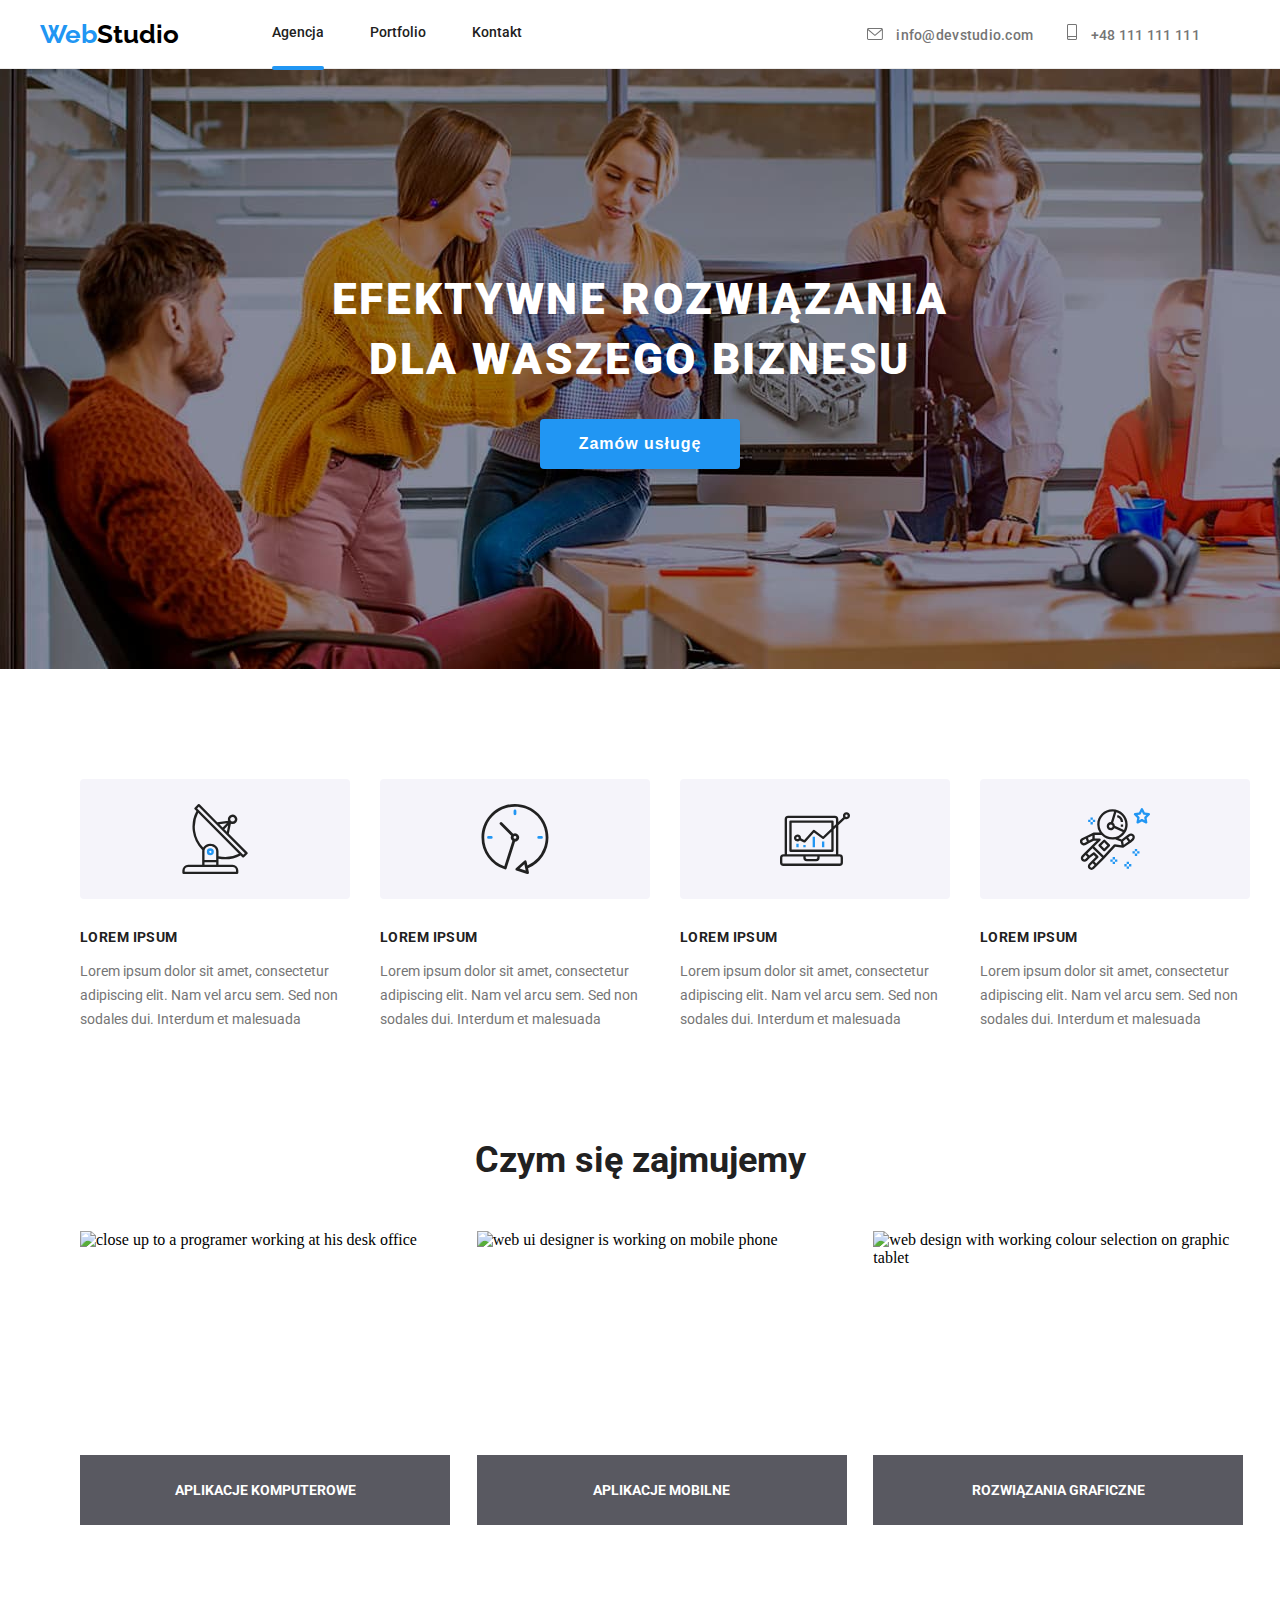
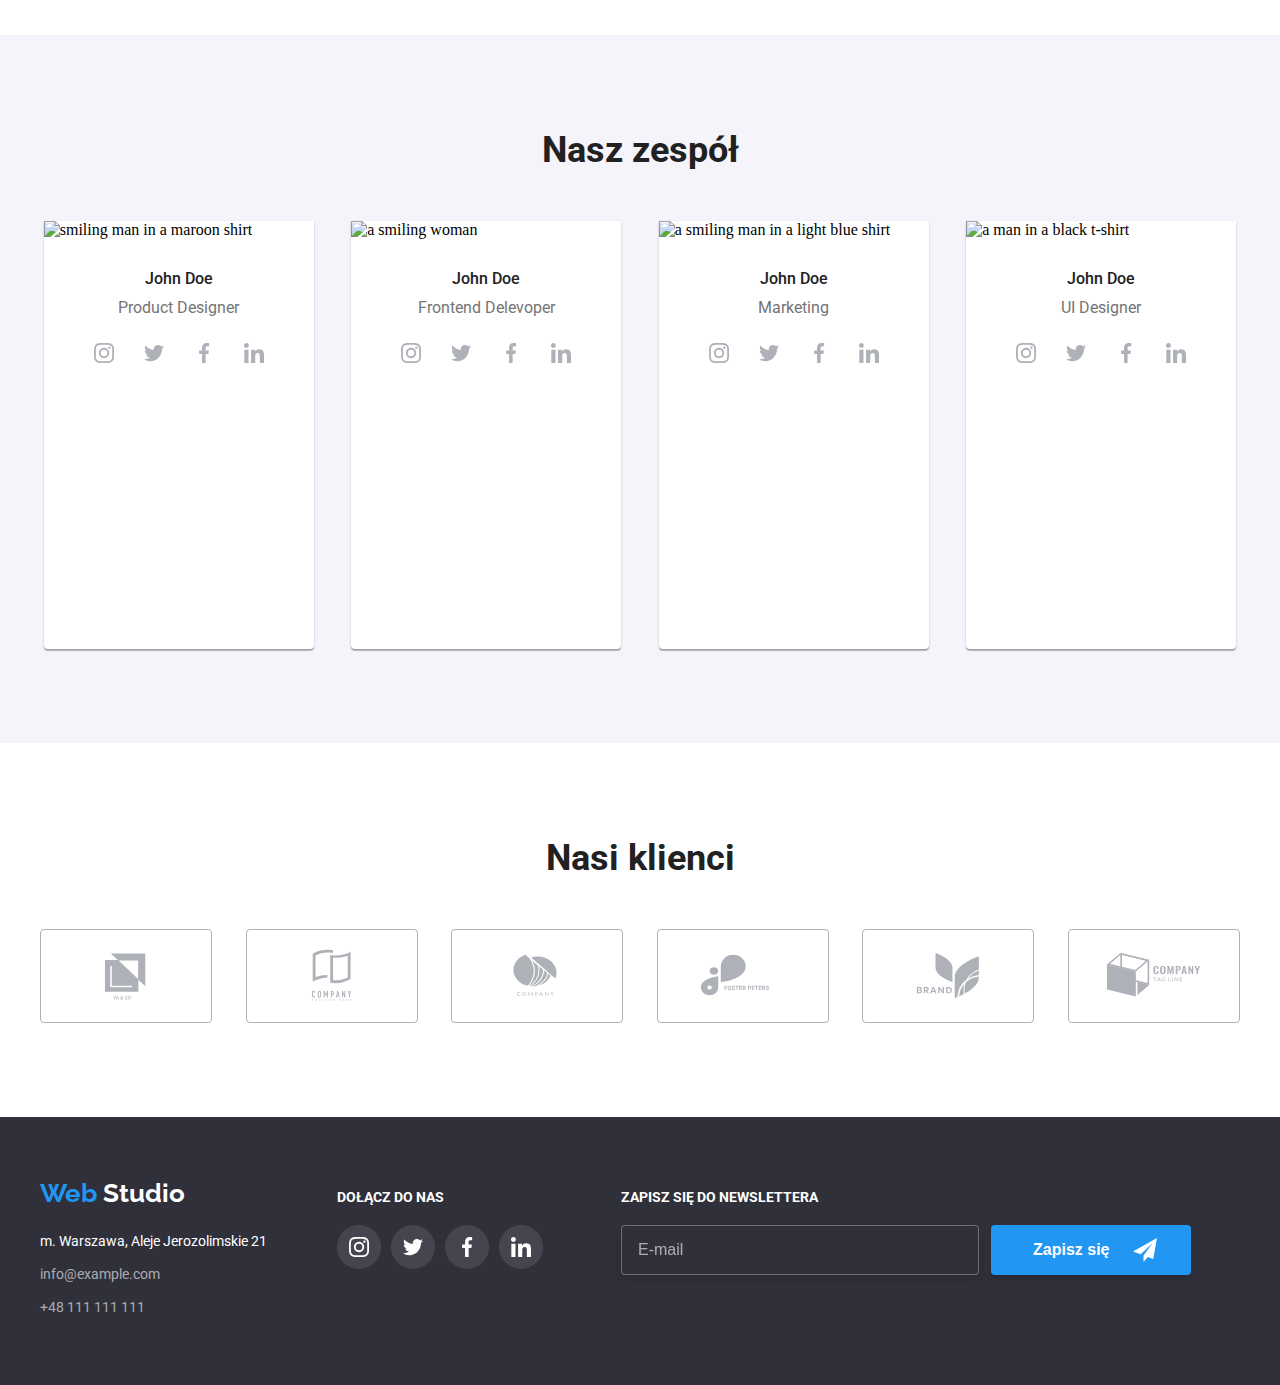
==== index.html @ e1c2d6af "Add files via upload" ====
<!DOCTYPE html>

<html lang="pl">
  <head>
    <link
      rel="stylesheet"
      href="node_modules/modern-normalize/modern-normalize.css"
    />
    <link
      href="https://fonts.googleapis.com/css2?family=Raleway:wght@700&family=Roboto:wght@400;500;700;900&display=swap"
      rel="stylesheet"
    />
    <meta charset="utf-8" />
    <title>Web Studio</title>
    <link rel="stylesheet" href="css/main.min.css" type="text/css" />
  </head>
  <body class="body">
    <header class="header">
      <div class="container container--header">
        <h3>
          <a class="logo logo--top" href=""
            >Web<span class="logo__header-text">Studio</span></a
          >
        </h3>
        <nav class="nav">
          <ul class="nav__list">
            <li class="nav__item nav__item--active">
              <a
                class="nav__link"
                href="https://martadomzalska.github.io/goit-markup-hw-07/"
                >Agencja</a
              >
            </li>
            <li class="nav__item">
              <a
                class="nav__link"
                href="https://martadomzalska.github.io/goit-markup-hw-07/portfolio.html"
                >Portfolio</a
              >
            </li>
            <li class="nav__item">
              <a class="nav__link" href="Kontakt">Kontakt</a>
            </li>
          </ul>
        </nav>
        <div class="contact-menu">
          <a
            class="contact-menu__link contact-menu__link--left"
            href="mailto:info@devstudio.com"
          >
            <svg class="contact-menu__icon" width="16" height="12">
              <use href="./images/icons.svg#icon-envelope"></use>
            </svg>
            info@devstudio.com</a
          >

          <a class="contact-menu__link" href="tel.:info@devstudio.com">
            <svg class="contact-menu__icon" width="10" height="16">
              <use href="./images/icons.svg#icon-smartphone"></use>
            </svg>
            +48 111 111 111</a
          >
        </div>
      </div>
    </header>
    <main>
      <section class="background-pic">
        <div class="container container--page-header">
          <h1 class="page-headline">
            EFEKTYWNE ROZWIĄZANIA<br />
            DLA WASZEGO BIZNESU
          </h1>
          <button class="headline-button" type="button" data-modal-open>
            Zamów usługę
          </button>
        </div>
      </section>
      <section>
        <div class="container">
          <ul class="text-section">
            <li class="text-section__item">
              <div class="text-section__background">
                <svg width="70" height="70">
                  <use href="./images/icons.svg#icon-antenna"></use>
                </svg>
              </div>
              <h4 class="text-section__headline">LOREM IPSUM</h4>
              <p class="text-section__paragraph">
                Lorem ipsum dolor sit amet, consectetur adipiscing elit. Nam vel
                arcu sem. Sed non sodales dui. Interdum et malesuada
              </p>
            </li>
            <li class="text-section__item">
              <div class="text-section__background">
                <svg width="70" height="70">
                  <use href="./images/icons.svg#icon-clock"></use>
                </svg>
              </div>
              <h4 class="text-section__headline">LOREM IPSUM</h4>
              <p class="text-section__paragraph">
                Lorem ipsum dolor sit amet, consectetur adipiscing elit. Nam vel
                arcu sem. Sed non sodales dui. Interdum et malesuada
              </p>
            </li>
            <li class="text-section__item">
              <div class="text-section__background">
                <svg width="70" height="70">
                  <use href="./images/icons.svg#icon-diagram"></use>
                </svg>
              </div>
              <h4 class="text-section__headline">LOREM IPSUM</h4>
              <p class="text-section__paragraph">
                Lorem ipsum dolor sit amet, consectetur adipiscing elit. Nam vel
                arcu sem. Sed non sodales dui. Interdum et malesuada
              </p>
            </li>
            <li class="text-section__item">
              <div class="text-section__background">
                <svg width="70" height="70">
                  <use href="./images/icons.svg#icon-astronaut"></use>
                </svg>
              </div>
              <h4 class="text-section__headline">LOREM IPSUM</h4>
              <p class="text-section__paragraph">
                Lorem ipsum dolor sit amet, consectetur adipiscing elit. Nam vel
                arcu sem. Sed non sodales dui. Interdum et malesuada
              </p>
            </li>
          </ul>
        </div>
      </section>
      <section>
        <div class="container">
          <h2 class="work-headline">Czym się zajmujemy</h2>
          <ul class="work-list">
            <li class="work-list__element">
              <img
                src="https://raw.githubusercontent.com/martadomzalska/goit-markup-hw-01/main/images/hands.jpg"
                alt="close up to a programer working at his desk office"
                width="370"
                height="294"
              />
              <div class="work-box">
                <h4 class="work-box__text">Aplikacje komputerowe</h4>
              </div>
            </li>
            <li class="work-list__element">
              <img
                src="https://raw.githubusercontent.com/martadomzalska/goit-markup-hw-01/main/images/phone.jpg"
                alt="web ui designer is working on mobile phone"
                width="370"
                height="294"
              />
              <div class="work-box">
                <h4 class="work-box__text">Aplikacje mobilne</h4>
              </div>
            </li>
            <li class="work-list__element">
              <img
                src="https://raw.githubusercontent.com/martadomzalska/goit-markup-hw-01/main/images/tablet.jpg"
                alt="web design with working colour selection on graphic tablet"
                width="370"
                height="294"
              />
              <div class="work-box">
                <h4 class="work-box__text">Rozwiązania graficzne</h4>
              </div>
            </li>
          </ul>
        </div>
      </section>
      <section class="about-background">
        <div class="container">
          <h2 class="about-headline">Nasz zespół</h2>
          <ul class="about-list">
            <li class="about-list__item">
              <img
                src="https://raw.githubusercontent.com/martadomzalska/goit-markup-hw-01/main/images/man2.jpg"
                alt="smiling man in a maroon shirt"
                width="270"
                height="260"
              />

              <h4 class="about-item__headline">John Doe</h4>
              <p class="about-item__paragraph">Product Designer</p>

              <div>
                <ul class="about-icon-list">
                  <li class="about-icon-list__item">
                    <svg width="20" height="20">
                      <use href="./images/icons.svg#icon-instagram"></use>
                    </svg>
                  </li>
                  <li class="about-icon-list__item">
                    <svg width="20" height="20">
                      <use href="./images/icons.svg#icon-twitter"></use>
                    </svg>
                  </li>
                  <li class="about-icon-list__item">
                    <svg width="20" height="20">
                      <use href="./images/icons.svg#icon-facebook"></use>
                    </svg>
                  </li>
                  <li class="about-icon-list__item">
                    <svg width="20" height="20">
                      <use href="./images/icons.svg#icon-linkedin"></use>
                    </svg>
                  </li>
                </ul>
              </div>
            </li>
            <li class="about-list__item">
              <img
                src="https://raw.githubusercontent.com/martadomzalska/goit-markup-hw-01/main/images/woman.jpg"
                alt="a smiling woman"
                width="270"
                height="260"
              />
              <div class="about-section-item-text">
                <h4 class="about-item__headline">John Doe</h4>
                <p class="about-item__paragraph">Frontend Delevoper</p>
              </div>
              <div>
                <ul class="about-icon-list">
                  <li class="about-icon-list__item">
                    <svg width="20" height="20">
                      <use href="./images/icons.svg#icon-instagram"></use>
                    </svg>
                  </li>
                  <li class="about-icon-list__item">
                    <svg width="20" height="20">
                      <use href="./images/icons.svg#icon-twitter"></use>
                    </svg>
                  </li>
                  <li class="about-icon-list__item">
                    <svg width="20" height="20">
                      <use href="./images/icons.svg#icon-facebook"></use>
                    </svg>
                  </li>
                  <li class="about-icon-list__item">
                    <svg width="20" height="20">
                      <use href="./images/icons.svg#icon-linkedin"></use>
                    </svg>
                  </li>
                </ul>
              </div>
            </li>
            <li class="about-list__item">
              <img
                src="https://raw.githubusercontent.com/martadomzalska/goit-markup-hw-01/main/images/man3.jpg"
                alt="a smiling man in a light blue shirt"
                width="270"
                height="260"
              />
              <div class="about-section-item-text">
                <h4 class="about-item__headline">John Doe</h4>
                <p class="about-item__paragraph">Marketing</p>
              </div>
              <div>
                <ul class="about-icon-list">
                  <li class="about-icon-list__item">
                    <svg width="20" height="20">
                      <use href="./images/icons.svg#icon-instagram"></use>
                    </svg>
                  </li>
                  <li class="about-icon-list__item">
                    <svg width="20" height="20">
                      <use href="./images/icons.svg#icon-twitter"></use>
                    </svg>
                  </li>
                  <li class="about-icon-list__item">
                    <svg width="20" height="20">
                      <use href="./images/icons.svg#icon-facebook"></use>
                    </svg>
                  </li>
                  <li class="about-icon-list__item">
                    <svg width="20" height="20">
                      <use href="./images/icons.svg#icon-linkedin"></use>
                    </svg>
                  </li>
                </ul>
              </div>
            </li>

            <li class="about-list__item">
              <img
                src="https://raw.githubusercontent.com/martadomzalska/goit-markup-hw-01/main/images/man1.jpg"
                alt="a man in a black t-shirt"
                width="270"
                height="260"
              />
              <div class="about-section-item-text">
                <h4 class="about-item__headline">John Doe</h4>
                <p class="about-item__paragraph">UI Designer</p>
              </div>
              <div>
                <ul class="about-icon-list">
                  <li class="about-icon-list__item">
                    <svg width="20" height="20">
                      <use href="./images/icons.svg#icon-instagram"></use>
                    </svg>
                  </li>
                  <li class="about-icon-list__item">
                    <svg width="20" height="20">
                      <use href="./images/icons.svg#icon-twitter"></use>
                    </svg>
                  </li>
                  <li class="about-icon-list__item">
                    <svg width="20" height="20">
                      <use href="./images/icons.svg#icon-facebook"></use>
                    </svg>
                  </li>
                  <li class="about-icon-list__item">
                    <svg width="20" height="20">
                      <use href="./images/icons.svg#icon-linkedin"></use>
                    </svg>
                  </li>
                </ul>
              </div>
            </li>
          </ul>
        </div>
      </section>
      <section>
        <div class="container">
          <h2 class="clients-headline">Nasi klienci</h2>
          <ul class="clients-list">
            <li class="clients-list__item">
              <svg class="clients-icon" width="106" height="60.04">
                <use href="./images/icons.svg#icon-Logo"></use>
              </svg>
            </li>
            <li class="clients-list__item">
              <svg class="clients-icon" width="106" height="60.04">
                <use href="./images/icons.svg#icon-Logo-1"></use>
              </svg>
            </li>
            <li class="clients-list__item">
              <svg class="clients-icon" width="106" height="60">
                <use href="./images/icons.svg#icon-Logo-2"></use>
              </svg>
            </li>
            <li class="clients-list__item">
              <svg class="clients-icon" width="106" height="60">
                <use href="./images/icons.svg#icon-Logo-3"></use>
              </svg>
            </li>
            <li class="clients-list__item">
              <svg class="clients-icon" width="106" height="60">
                <use href="./images/icons.svg#icon-Logo-4"></use>
              </svg>
            </li>
            <li class="clients-list__item">
              <svg class="clients-icon" width="106" height="60">
                <use href="./images/icons.svg#icon-Logo-6"></use>
              </svg>
            </li>
          </ul>
        </div>
      </section>
    </main>
    <footer class="footer-background">
      <div class="container container--lists">
        <section class="logo-section">
          <a href="https://webstudio.pl" class="logo"
            >Web <span class="logo__footer-text">Studio</span></a
          >
          <div class="brand-info">
            <address class="brand-info__address">
              m. Warszawa, Aleje Jerozolimskie 21
            </address>
            <a
              href="mailto:info@example.com"
              class="brand-info__link brand-info__link--top"
              >info@example.com</a
            >
            <a href="tel:+48111111111" class="brand-info__link"
              >+48 111 111 111</a
            >
          </div>
        </section>

        <section class="join-us">
          <h3 class="join-us__headline">Dołącz do nas</h3>
          <ul class="join-us__list">
            <li class="join-us__item">
              <svg class="join-us__icon" width="20" height="20">
                <use href="./images/icons.svg#icon-instagram-1"></use>
              </svg>
            </li>
            <li class="join-us__item">
              <svg width="20" height="20">
                <use href="./images/icons.svg#icon-twitter-1"></use>
              </svg>
            </li>
            <li class="join-us__item">
              <svg width="20" height="20">
                <use href="./images/icons.svg#icon-facebook-1"></use>
              </svg>
            </li>
            <li class="join-us__item">
              <svg width="20" height="20">
                <use href="./images/icons.svg#icon-linkedin-1"></use>
              </svg>
            </li>
          </ul>
        </section>

        <section class="newsletter">
          <h3 class="newsletter__headline">Zapisz się do newslettera</h3>
          <form
            class="newsletter__form"
            name="newsletter_form"
            autocomplete="on"
          >
            <label>
              <input
                class="newsletter__email"
                type="email"
                name="email"
                placeholder="E-mail"
                required
              />
            </label>
            <button class="newsletter-btn" type="submit">
              Zapisz się
              <svg class="newsletter-btn__icon" width="24" height="24">
                <use href="./images/icons.svg#icon-icon-send"></use>
              </svg>
            </button>
          </form>
        </section>
      </div>
    </footer>

    <div class="backdrop is-hidden" data-modal>
      <div class="modal">
        <button type="button" class="close-btn" data-modal-close>X</button>
        <div class="modal-form-section">
          <h2 class="modal-form-headline">
            Zostaw swoje dane w formularzu poniżej
          </h2>
          <form class="modal-form" name="modal-form" autocomplete="on">
            <label class="modal-form__label">
              <span class="input-headline modal-form__label-text">Imie</span>
              <input
                type="text"
                class="modal-form__input"
                name="username"
                required
              />
              <svg class="input-icon modal-form__icon" width="15" height="12">
                <use href="./images/icons.svg#icon-Vector-1"></use>
              </svg>
            </label>

            <label class="modal-form__label">
              <span class="input-headline modal-form__label-text">Telefon</span>
              <input type="tel" class="modal-form__input" name="tel" required />
              <svg class="modal-form__icon" width="15" height="12">
                <use href="./images/icons.svg#icon-Vector-3"></use>
              </svg>
            </label>
            <label class="modal-form__label">
              <span class="modal-form__label-text">Email</span>
              <input
                type="email"
                class="modal-form__input"
                name="email"
                required
              />
              <svg class="modal-form__icon" width="15" height="12">
                <use href="./images/icons.svg#icon-Vector-2"></use>
              </svg>
            </label>
            <label class="modal-form__label">
              <span class="modal-form__label-comments">Komentarz</span>
              <textarea
                class="modal-form__comments"
                name="comments"
                placeholder="Wprowadź tekst"
              ></textarea>
            </label>

            <input
              class="policy policy--hidden"
              id="user-policy"
              type="checkbox"
              name="policy"
            />
            <label for="user-policy" class="policy__text"
              >Oświadczam iż akceptuję
              <a class="policy__link" href="">Regulamin</a> i
              <a class="policy__link" href="">Politykę Prywatności</a>.</label
            >
            <button class="policy-button" type="submit">Wyślij</button>
          </form>
        </div>
      </div>
    </div>

    <script src="./js/modal.js"></script>
  </body>
</html>
---- css/main.min.css ----
@import"../utils/_colors.scss";.body{margin:0}.container{max-width:1200px;margin:0 auto;align-items:center}.container--header{display:flex}.header{border-bottom:1px solid #ececec}.logo{font-family:"Raleway";font-style:normal;font-weight:700;font-size:26px;line-height:31px;color:#2196f3;text-decoration:none}.logo--top{margin-right:93px}.logo__header-text{color:#000}.nav__list{list-style:none;display:flex;gap:46px;padding:0}.nav__link{font-family:"Roboto";font-style:normal;font-weight:500;font-size:14px;line-height:16px;color:#212121;text-decoration:none}.nav__link:hover,.nav__link:focus{color:#2196f3;transition:250ms cubic-bezier(0.4, 0, 0.2, 1)}.nav__item--active::after{content:"";display:block;position:relative;border-top:4px solid #2196f3;border-radius:2px;top:25px}.contact-menu{margin-left:345px}.contact-menu__link{text-decoration:none;font-family:"Roboto";font-style:normal;font-weight:500;font-size:14px;line-height:16px;letter-spacing:.02em;color:#757575}.contact-menu__link:hover,.contact-menu__link:focus{color:#2196f3;transition:250ms cubic-bezier(0.4, 0, 0.2, 1)}.contact-menu__link--left{margin-right:30px}.contact-menu__icon{fill:#757575;margin-right:10px}.contact-menu__link:hover .contact-menu__icon{fill:#2196f3;transition:250ms cubic-bezier(0.4, 0, 0.2, 1)}.container--page-header{display:block;display:flex;justify-content:center;flex-direction:column;background-image:url(../images/background-photo.jpg),linear-gradient(rgba(47, 48, 58, 0.4), rgba(47, 48, 58, 0.4));background-size:cover;background-repeat:no-repeat;background-color:rgba(47,48,58,.4);max-width:1600px;margin:0 auto}.page-headline{font-family:"Roboto";font-style:normal;font-weight:900;font-size:44px;line-height:60px;letter-spacing:.06em;text-transform:uppercase;color:#fff;text-align:center;margin-top:200px;margin-bottom:30px}.headline-button{width:200px;height:50px;background-color:#2196f3;color:#fff;font-size:16px;line-height:1.9;font-weight:700;cursor:pointer;border-radius:4px;box-shadow:0px 4px 4px rgba(0,0,0,.15);display:flex;justify-content:center;align-items:center;letter-spacing:.06em;border:0 solid #2196f3;text-align:center;margin-bottom:200px}.text-section{list-style:none;display:flex;gap:30px;justify-content:space-around}.text-section__item{width:270px}.text-section__background{width:270px;height:120px;background:#f5f4fa;border-radius:4px;display:flex;justify-content:center;align-items:center;margin-top:94px;margin-bottom:30px}.text-section__headline{font-family:"Roboto";font-style:normal;font-weight:700;font-size:14px;line-height:16px;letter-spacing:.03em;text-transform:uppercase;color:#212121;margin-bottom:10px}.text-section__paragraph{font-family:"Roboto";font-style:normal;font-weight:400;font-size:14px;line-height:24px;color:#757575}.work-headline{font-family:"Roboto";font-style:normal;font-weight:700;font-size:36px;line-height:42px;text-align:center;color:#212121;margin-top:94px;margin-bottom:50px}.work-list{list-style:none;display:flex;justify-content:space-around;gap:30px}.work-list__element{position:relative;width:370px;height:294px;margin-bottom:94px}.work-box{position:absolute;display:flex;align-items:center;justify-content:center;width:370px;height:70px;background-color:rgba(47,48,58,.8);bottom:0}.work-box__text{font-family:"Roboto";font-style:normal;font-weight:700;font-size:14px;line-height:16px;text-transform:uppercase;color:#fff}.about-background{background-color:#f5f4fa}.about-headline{font-family:"Roboto";font-style:normal;font-weight:700;font-size:36px;line-height:42px;text-align:center;color:#212121;padding-top:94px;padding-bottom:50px;margin:0}.about-list{list-style:none;display:flex;justify-content:space-around;gap:30px;margin:0;padding:0}.about-list__item{display:block;width:270px;height:428px;background-color:#fff;box-shadow:0px 1px 3px rgba(0,0,0,.12),0px 1px 1px rgba(0,0,0,.14),0px 2px 1px rgba(0,0,0,.2);border-radius:0px 0px 4px 4px;margin-bottom:94px}.about-item__headline{font-family:"Roboto";font-style:normal;font-weight:500;font-size:16px;line-height:19px;text-align:center;color:#212121;margin-top:30px;margin-bottom:10px}.about-item__paragraph{font-family:"Roboto";font-style:normal;font-weight:400;font-size:16px;line-height:19px;text-align:center;color:#757575;margin:0}.about-icon-list{list-style:none;display:flex;gap:10px;margin-top:16px}.about-icon-list__item{width:40px;height:40px;border-radius:50%;display:flex;justify-content:center;align-items:center;fill:#afb1b8}.about-icon-list__item:hover,.about-icon-list__item:focus{background-color:#2196f3;fill:#fff;transition:250ms cubic-bezier(0.4, 0, 0.2, 1)}.clients-headline{font-family:"Roboto";font-style:normal;font-weight:700;font-size:36px;line-height:42px;text-align:center;color:#212121;margin-top:94px;margin-bottom:50px}.clients-list{list-style:none;display:flex;justify-content:space-between;gap:30px;margin-top:0;margin-bottom:94px;padding:0}.clients-list__item{width:170px;height:92px;border:1px solid #afb1b8;border-radius:4px;display:flex;justify-content:center;align-items:center;cursor:pointer;fill:#afb1b8}.clients-list__item:hover,.clients-list__item:focus{border-color:#2196f3;fill:#2196f3;transition:250ms cubic-bezier(0.4, 0, 0.2, 1)}.footer-background{background-color:#2f303a;position:relative}.container--lists{display:flex;gap:70px;align-items:baseline}.logo-section{margin-top:60px;margin-bottom:60px}.logo__footer-text{color:#fff}.brand-info{display:flex;flex-direction:column}.brand-info__address{font-family:"Roboto";font-style:normal;font-weight:400;font-size:14px;line-height:24px;color:#fff;margin-top:20px;margin-bottom:9px}.brand-info__link{font-family:"Roboto";font-style:normal;font-weight:400;font-size:14px;line-height:24px;color:rgba(255,255,255,.6);text-decoration:none}.brand-info__link:hover,.brand-info__link:focus{color:#2196f3}.brand-info__link--top{margin-bottom:9px}.join-us{margin-top:72px;margin-bottom:100px}.join-us__headline{font-family:"Roboto";font-style:normal;font-weight:700;font-size:14px;line-height:16px;text-transform:uppercase;color:#fff;margin:0}.join-us__list{list-style:none;display:flex;gap:10px;padding:0;margin-top:20px}.join-us__item{width:44px;height:44px;background-color:rgba(255,255,255,.1);border-radius:50%;display:flex;justify-content:center;align-items:center;margin-top:20px;cursor:pointer;margin:0}.join-us__item:hover,.join-us__item:focus{background-color:#2196f3;transition:250ms cubic-bezier(0.4, 0, 0.2, 1)}.newsletter__headline{font-family:"Roboto";font-style:normal;font-weight:700;font-size:14px;line-height:16px;text-transform:uppercase;color:#fff;margin-left:8px;margin-top:0;margin-bottom:20px}.newsletter__email{box-sizing:border-box;width:358px;height:50px;border:1px solid rgba(255,255,255,.3);filter:drop-shadow(0px 4px 4px rgba(0, 0, 0, 0.15));border-radius:4px;background:#2f303a;color:rgba(255,255,255,.6);padding-left:16px}.newsletter__email::placeholder{font-weight:400;font-size:16px;line-height:20px;color:rgba(255,255,255,.6)}.newsletter__email:focus{outline:none}.newsletter__form{display:flex;gap:12px;margin-left:8px}.newsletter-btn{box-sizing:border-box;width:200px;height:50px;background:#2196f3;box-shadow:0px 4px 4px rgba(0,0,0,.15);border-radius:4px;border:none;color:#fff;font-style:normal;font-weight:700;font-size:16px;line-height:30px;display:flex;align-items:center;padding-left:42px;padding-right:0}.newsletter-btn__icon{padding-left:24px;padding-right:28px}.backdrop{position:fixed;left:0;top:0;width:100%;height:100%;background-color:rgba(0,0,0,.2)}.modal{position:absolute;top:50%;left:50%;transform:translate(-50%, -50%);background-color:#fff;width:528px;min-height:581px;box-shadow:0px 1px 3px rgba(0,0,0,.12),0px 1px 1px rgba(0,0,0,.14),0px 2px 1px rgba(0,0,0,.2);border-radius:4px}.close-btn{position:absolute;top:8px;right:8px;width:30px;height:30px;background-color:#fff;border:1px solid rgba(0,0,0,.1);border-radius:50%;cursor:pointer}.is-hidden{opacity:0;visibility:hidden;pointer-events:none}.modal-form-section{display:flex;flex-direction:column;justify-content:center;padding:40px}.modal-form-headline{font-family:"Roboto";font-style:normal;width:448px;height:23px;font-weight:700;font-size:20px;line-height:23px;text-align:center;letter-spacing:.03em;margin-top:0;margin-bottom:30px}.modal-form__input{box-sizing:border-box;width:448px;height:40px;margin-bottom:28px;border:1px solid rgba(33,33,33,.2);border-radius:4px;padding-left:30px}.modal-form__input:focus-within{border-color:#2196f3;transition:250ms cubic-bezier(0.4, 0, 0.2, 1);outline:none}.modal-form__comments{box-sizing:border-box;width:448px;height:120px;border:1px solid rgba(33,33,33,.2);border-radius:4px;margin-bottom:20px;padding:12px 16px;resize:none}.modal-form__comments::placeholder{font-family:"Roboto";font-style:normal;font-weight:400;font-size:12px;line-height:14px;color:rgba(117,117,117,.5)}.modal-form__comments:focus-within{border-color:#2196f3;transition:250ms cubic-bezier(0.4, 0, 0.2, 1);outline:none}.modal-form__label{position:relative}.modal-form__label-text{position:absolute;top:-24px;font-family:"Roboto";font-style:normal;font-weight:400;font-size:12px;line-height:14px;letter-spacing:.01em;color:#757575}.modal-form__label-comments{position:absolute;top:-140px;font-family:"Roboto";font-style:normal;font-weight:400;font-size:12px;line-height:14px;color:#757575}.modal-form__icon{position:absolute;top:4px;left:13px}.policy{margin-bottom:30px}.policy--hidden{position:absolute;clip:rect(1px 1px 1px 1px);clip:rect(1px, 1px, 1px, 1px);padding:0;border:0;height:1px;width:1px;overflow:hidden}.policy__text{font-family:"Roboto";font-style:normal;font-weight:400;font-size:14px;line-height:24px;letter-spacing:.03em;color:#757575}.policy__text::before{display:inline-block;box-sizing:border-box;content:"";width:16px;height:16px;border-radius:2px;border:1px solid #212121;margin-right:9px}.policy:checked+.policy__text::before{background-color:#2196f3;border:none;background-image:url(../images/Vector.svg);background-repeat:no-repeat;background-position:center center}.policy__link{color:#2196f3}.policy-button{box-sizing:border-box;width:200px;height:50px;background:#2196f3;box-shadow:0px 4px 4px rgba(0,0,0,.15);border-radius:4px;border:none;font-weight:700;font-size:16px;line-height:30px;letter-spacing:.06em;color:#fff;text-align:center;display:flex;justify-content:center;align-items:center;margin:auto;margin-top:30px}.buttons{display:flex;justify-content:center;gap:8px;margin:0;padding-top:94px;padding-right:0;padding-bottom:50px;padding-left:0;list-style:none}.buttons__item{height:38px;background:#f5f4fa;border-radius:4px;font-family:"Roboto";font-style:normal;font-weight:500;font-size:16px;line-height:26px;text-align:center;border:none;color:#212121;padding:6px 22px;cursor:pointer}.buttons__item:hover,.buttons__item:focus{background-color:#2196f3;color:#fff}.portfolio-list{display:flex;flex-wrap:wrap;justify-content:space-between;gap:30px;margin:0;padding:0;list-style:none;margin-bottom:90px}.portfolio-list__item{display:block;width:370px;background-color:#fff;position:relative;overflow:hidden}.portfolio-list__item:hover{box-shadow:0px 1px 1px rgba(0,0,0,.12),0px 4px 4px rgba(0,0,0,.06),1px 4px 6px rgba(0,0,0,.16);transition:250ms cubic-bezier(0.4, 0, 0.2, 1);cursor:pointer}.item-text{position:relative;padding:20px 24px;border-left:1px solid #eee;border-right:1px solid #eee;border-bottom:1px solid #eee;background-color:#fff;font-family:"Roboto";font-style:normal;font-weight:700;font-size:18px;line-height:36px;color:#212121}.item-text__headline{margin:0;padding-bottom:4px}.item-caption{padding-top:4px;font-weight:400;font-size:16px;line-height:30px;color:#757575;margin:0;padding:0}.portfolio-list__image{display:block}.overlay{position:absolute;top:0;left:0;width:100%;height:100%;background-color:rgba(33,150,243,.9);font-family:"Roboto";font-style:normal;font-weight:400;font-size:18px;line-height:28px;letter-spacing:.03em;color:#fff;padding-left:24px;padding-top:49px;padding-right:45px;padding-bottom:49px;box-sizing:border-box;transform:translateY(100%);transition:transform 250ms cubic-bezier(0.4, 0, 0.2, 1)}.portfolio-list__item:hover .overlay{transform:translateY(0);transition:transform 250ms cubic-bezier(0.4, 0, 0.2, 1)}.overlay__text{margin:0}/*# sourceMappingURL=main.min.css.map */
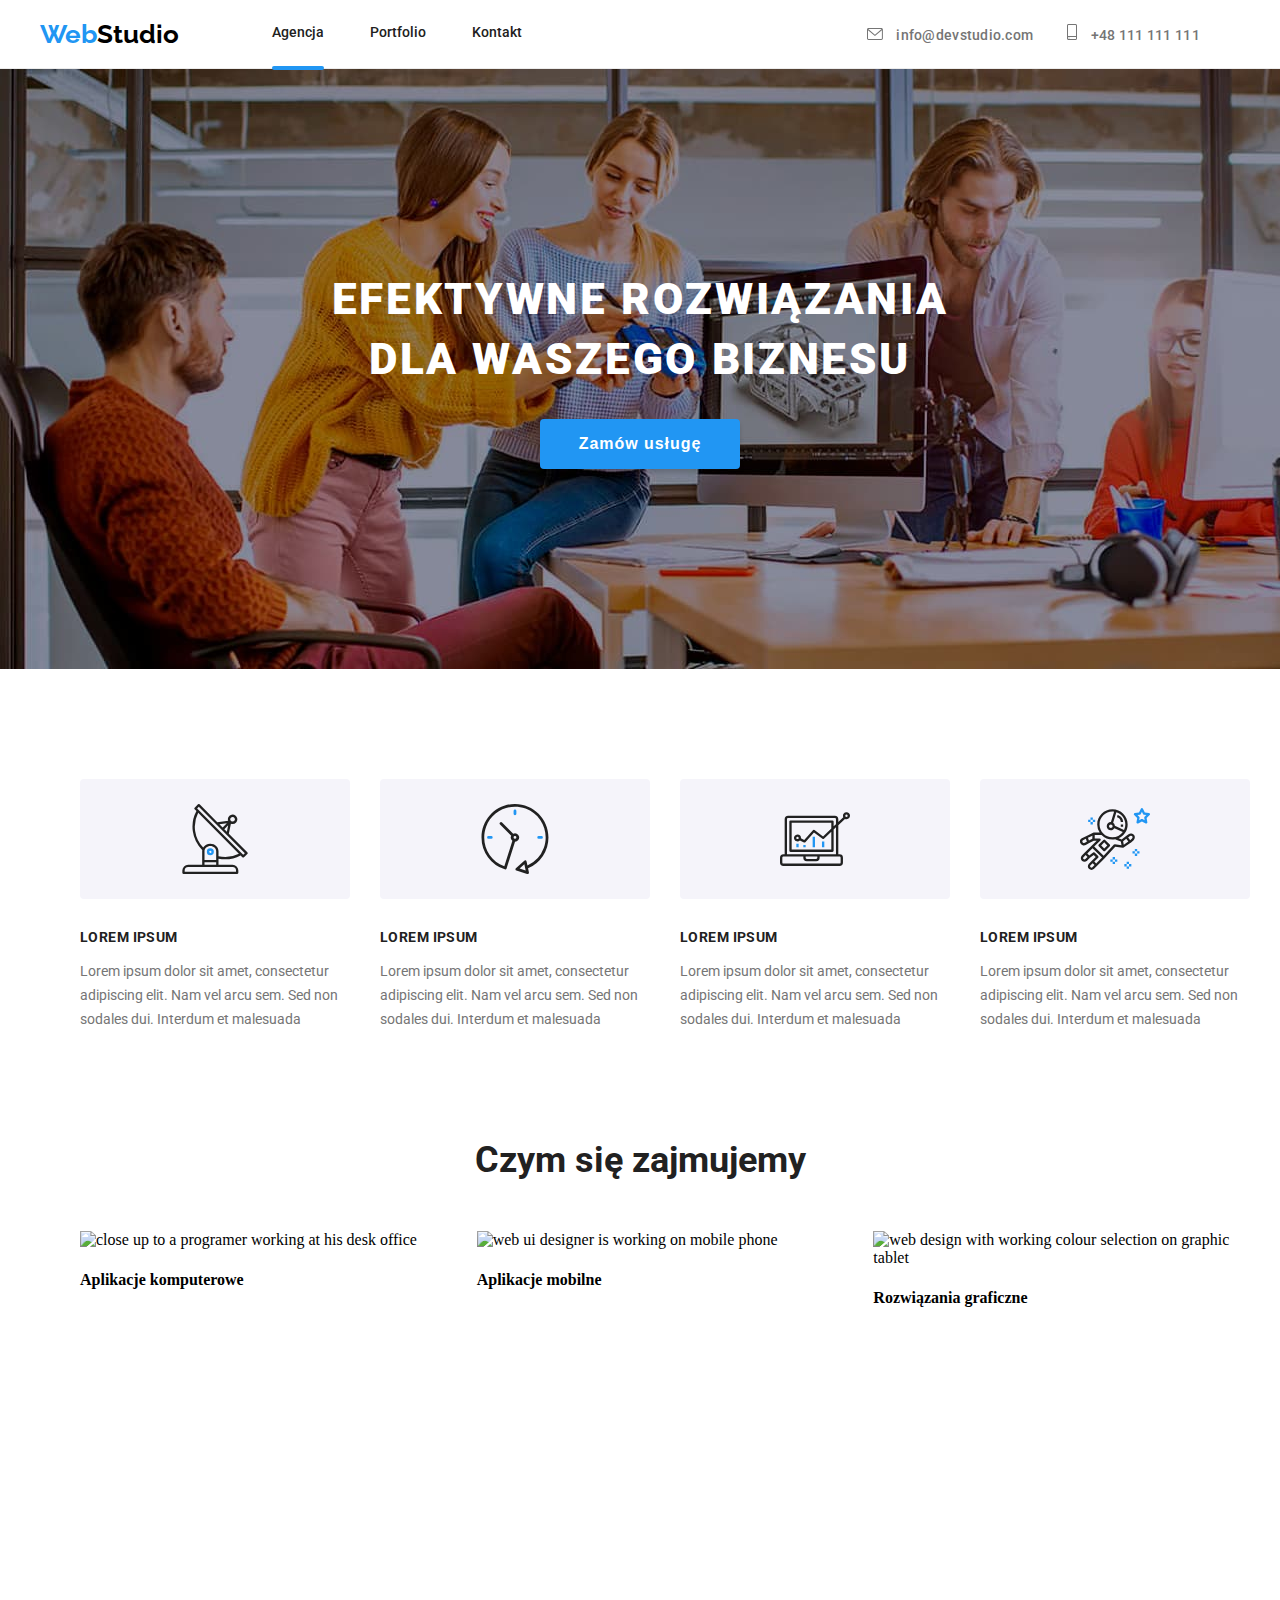
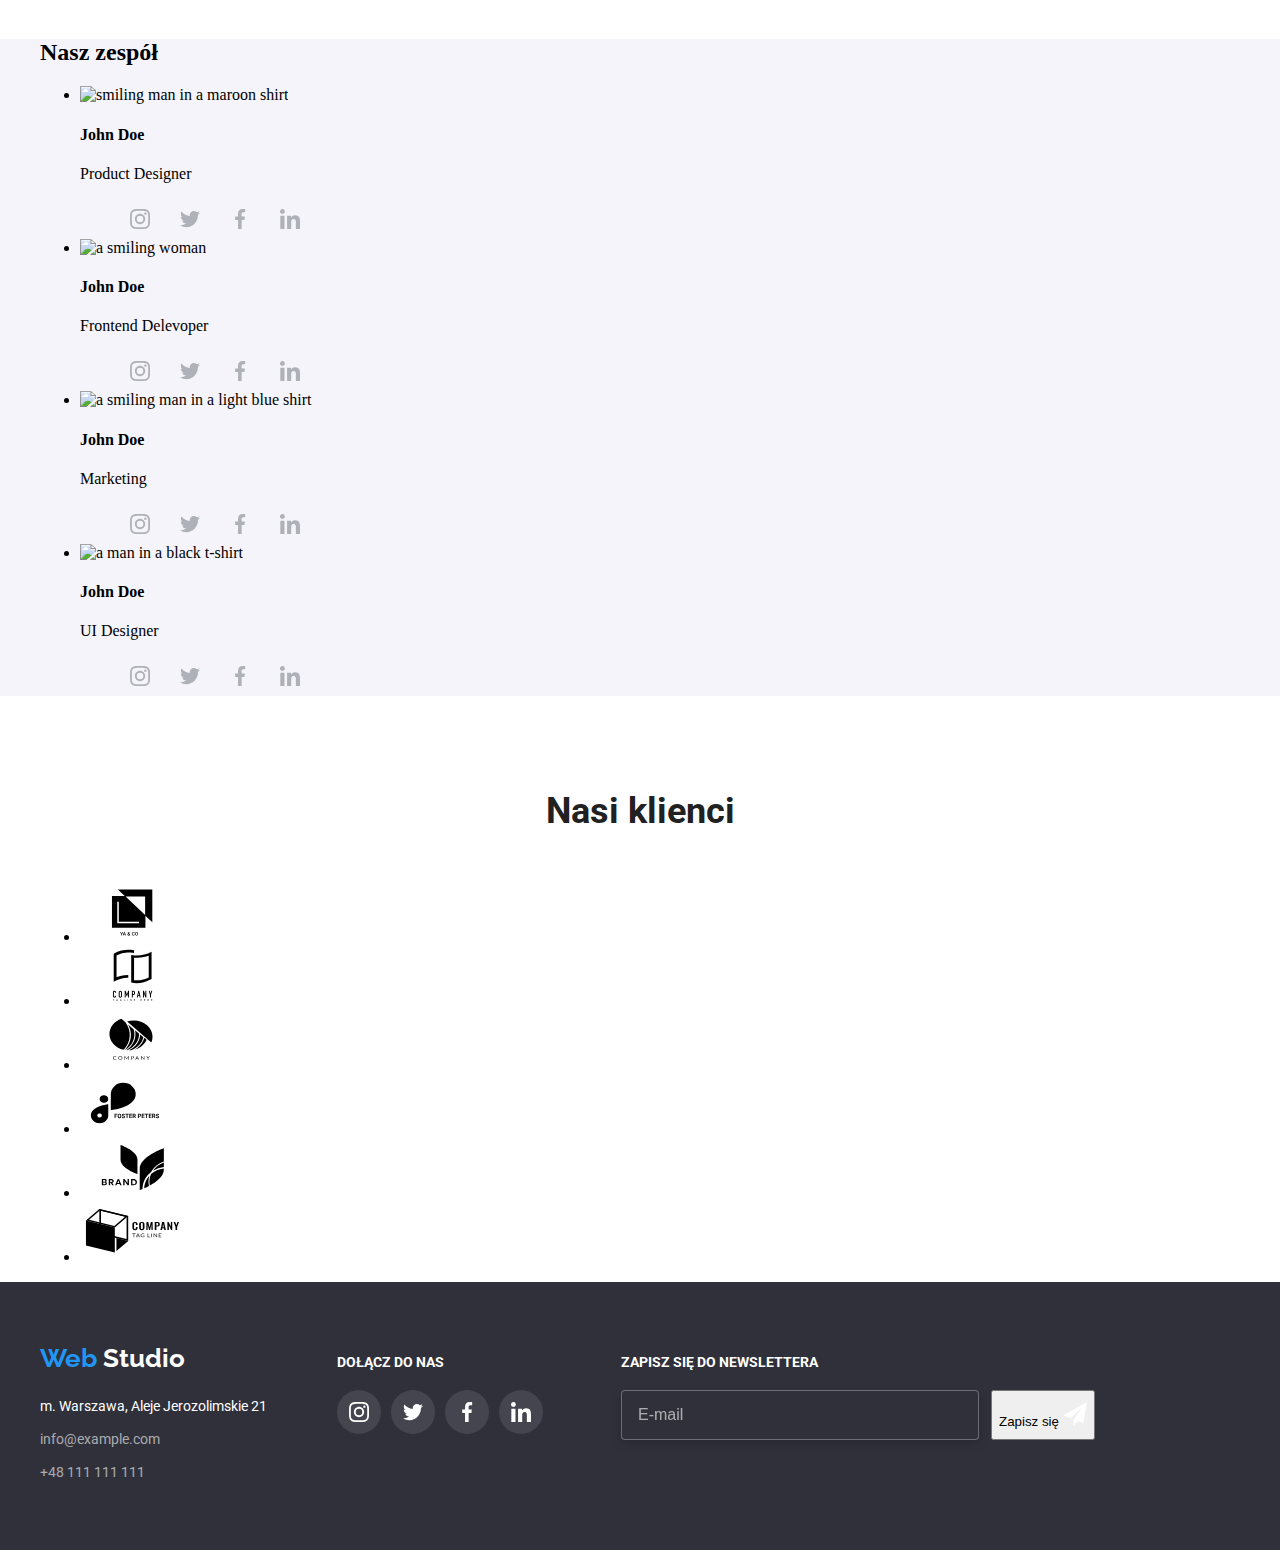
==== commit ebc71943: "Add files via upload" ====
--- a/index.html
+++ b/index.html
@@ -64,7 +64,7 @@
       </div>
     </header>
     <main>
-      <section class="background-pic">
+      <section>
         <div class="container container--page-header">
           <h1 class="page-headline">
             EFEKTYWNE ROZWIĄZANIA<br />
@@ -140,8 +140,8 @@
                 width="370"
                 height="294"
               />
-              <div class="work-box">
-                <h4 class="work-box__text">Aplikacje komputerowe</h4>
+              <div class="work-list__box">
+                <h4 class="work-list__text">Aplikacje komputerowe</h4>
               </div>
             </li>
             <li class="work-list__element">
@@ -151,8 +151,8 @@
                 width="370"
                 height="294"
               />
-              <div class="work-box">
-                <h4 class="work-box__text">Aplikacje mobilne</h4>
+              <div class="work-list__box">
+                <h4 class="work-list__text">Aplikacje mobilne</h4>
               </div>
             </li>
             <li class="work-list__element">
@@ -162,8 +162,8 @@
                 width="370"
                 height="294"
               />
-              <div class="work-box">
-                <h4 class="work-box__text">Rozwiązania graficzne</h4>
+              <div class="work-list__box">
+                <h4 class="work-list__text">Rozwiązania graficzne</h4>
               </div>
             </li>
           </ul>
@@ -171,9 +171,9 @@
       </section>
       <section class="about-background">
         <div class="container">
-          <h2 class="about-headline">Nasz zespół</h2>
-          <ul class="about-list">
-            <li class="about-list__item">
+          <h2 class="about-background__headline">Nasz zespół</h2>
+          <ul class="about-background__list">
+            <li class="about-background__list-item">
               <img
                 src="https://raw.githubusercontent.com/martadomzalska/goit-markup-hw-01/main/images/man2.jpg"
                 alt="smiling man in a maroon shirt"
@@ -181,8 +181,8 @@
                 height="260"
               />
 
-              <h4 class="about-item__headline">John Doe</h4>
-              <p class="about-item__paragraph">Product Designer</p>
+              <h4 class="about-background__item-headline">John Doe</h4>
+              <p class="about-background__paragraph">Product Designer</p>
 
               <div>
                 <ul class="about-icon-list">
@@ -209,16 +209,16 @@
                 </ul>
               </div>
             </li>
-            <li class="about-list__item">
+            <li class="about-background__list-item">
               <img
                 src="https://raw.githubusercontent.com/martadomzalska/goit-markup-hw-01/main/images/woman.jpg"
                 alt="a smiling woman"
                 width="270"
                 height="260"
               />
-              <div class="about-section-item-text">
-                <h4 class="about-item__headline">John Doe</h4>
-                <p class="about-item__paragraph">Frontend Delevoper</p>
+              <div>
+                <h4 class="about-background__item-headline">John Doe</h4>
+                <p class="about-background__paragraph">Frontend Delevoper</p>
               </div>
               <div>
                 <ul class="about-icon-list">
@@ -245,16 +245,16 @@
                 </ul>
               </div>
             </li>
-            <li class="about-list__item">
+            <li class="about-background__list-item">
               <img
                 src="https://raw.githubusercontent.com/martadomzalska/goit-markup-hw-01/main/images/man3.jpg"
                 alt="a smiling man in a light blue shirt"
                 width="270"
                 height="260"
               />
-              <div class="about-section-item-text">
-                <h4 class="about-item__headline">John Doe</h4>
-                <p class="about-item__paragraph">Marketing</p>
+              <div>
+                <h4 class="about-background__item-headline">John Doe</h4>
+                <p class="about-background__paragraph">Marketing</p>
               </div>
               <div>
                 <ul class="about-icon-list">
@@ -282,16 +282,16 @@
               </div>
             </li>
 
-            <li class="about-list__item">
+            <li class="about-background__list-item">
               <img
                 src="https://raw.githubusercontent.com/martadomzalska/goit-markup-hw-01/main/images/man1.jpg"
                 alt="a man in a black t-shirt"
                 width="270"
                 height="260"
               />
-              <div class="about-section-item-text">
-                <h4 class="about-item__headline">John Doe</h4>
-                <p class="about-item__paragraph">UI Designer</p>
+              <div>
+                <h4 class="about-background__item-headline">John Doe</h4>
+                <p class="about-background__paragraph">UI Designer</p>
               </div>
               <div>
                 <ul class="about-icon-list">
@@ -324,34 +324,34 @@
       <section>
         <div class="container">
           <h2 class="clients-headline">Nasi klienci</h2>
-          <ul class="clients-list">
-            <li class="clients-list__item">
-              <svg class="clients-icon" width="106" height="60.04">
+          <ul class="clients-headline__list">
+            <li class="clients-headline__list-item">
+              <svg width="106" height="60.04">
                 <use href="./images/icons.svg#icon-Logo"></use>
               </svg>
             </li>
-            <li class="clients-list__item">
-              <svg class="clients-icon" width="106" height="60.04">
+            <li class="clients-headline__list-item">
+              <svg width="106" height="60.04">
                 <use href="./images/icons.svg#icon-Logo-1"></use>
               </svg>
             </li>
-            <li class="clients-list__item">
-              <svg class="clients-icon" width="106" height="60">
+            <li class="clients-headline__list-item">
+              <svg width="106" height="60">
                 <use href="./images/icons.svg#icon-Logo-2"></use>
               </svg>
             </li>
-            <li class="clients-list__item">
-              <svg class="clients-icon" width="106" height="60">
+            <li class="clients-headline__list-item">
+              <svg width="106" height="60">
                 <use href="./images/icons.svg#icon-Logo-3"></use>
               </svg>
             </li>
-            <li class="clients-list__item">
-              <svg class="clients-icon" width="106" height="60">
+            <li class="clients-headline__list-item">
+              <svg width="106" height="60">
                 <use href="./images/icons.svg#icon-Logo-4"></use>
               </svg>
             </li>
-            <li class="clients-list__item">
-              <svg class="clients-icon" width="106" height="60">
+            <li class="clients-headline__list-item">
+              <svg width="106" height="60">
                 <use href="./images/icons.svg#icon-Logo-6"></use>
               </svg>
             </li>
@@ -422,9 +422,9 @@
                 required
               />
             </label>
-            <button class="newsletter-btn" type="submit">
+            <button class="newsletter__button" type="submit">
               Zapisz się
-              <svg class="newsletter-btn__icon" width="24" height="24">
+              <svg class="newsletter__button-icon" width="24" height="24">
                 <use href="./images/icons.svg#icon-icon-send"></use>
               </svg>
             </button>
@@ -435,48 +435,55 @@
 
     <div class="backdrop is-hidden" data-modal>
       <div class="modal">
-        <button type="button" class="close-btn" data-modal-close>X</button>
+        <button type="button" class="modal__close-btn" data-modal-close>
+          X
+        </button>
         <div class="modal-form-section">
-          <h2 class="modal-form-headline">
+          <h2 class="modal-form-section__headline">
             Zostaw swoje dane w formularzu poniżej
           </h2>
-          <form class="modal-form" name="modal-form" autocomplete="on">
-            <label class="modal-form__label">
-              <span class="input-headline modal-form__label-text">Imie</span>
+          <form name="modal-form" autocomplete="on">
+            <label class="modal-form-section__label">
+              <span class="modal-form-section__label-text">Imie</span>
               <input
                 type="text"
-                class="modal-form__input"
+                class="modal-form-section__input"
                 name="username"
                 required
               />
-              <svg class="input-icon modal-form__icon" width="15" height="12">
+              <svg class="modal-form-section__icon" width="15" height="12">
                 <use href="./images/icons.svg#icon-Vector-1"></use>
               </svg>
             </label>
 
-            <label class="modal-form__label">
-              <span class="input-headline modal-form__label-text">Telefon</span>
-              <input type="tel" class="modal-form__input" name="tel" required />
-              <svg class="modal-form__icon" width="15" height="12">
+            <label class="modal-form-section__label">
+              <span class="modal-form-section__label-text">Telefon</span>
+              <input
+                type="tel"
+                class="modal-form-section__input"
+                name="tel"
+                required
+              />
+              <svg class="modal-form-section__icon" width="15" height="12">
                 <use href="./images/icons.svg#icon-Vector-3"></use>
               </svg>
             </label>
-            <label class="modal-form__label">
-              <span class="modal-form__label-text">Email</span>
+            <label class="modal-form-section__label">
+              <span class="modal-form-section__label-text">Email</span>
               <input
                 type="email"
-                class="modal-form__input"
+                class="modal-form-section__input"
                 name="email"
                 required
               />
-              <svg class="modal-form__icon" width="15" height="12">
+              <svg class="modal-form-section__icon" width="15" height="12">
                 <use href="./images/icons.svg#icon-Vector-2"></use>
               </svg>
             </label>
-            <label class="modal-form__label">
-              <span class="modal-form__label-comments">Komentarz</span>
+            <label class="modal-form-section__label">
+              <span class="modal-form-section__label-comments">Komentarz</span>
               <textarea
-                class="modal-form__comments"
+                class="modal-form-section__comments"
                 name="comments"
                 placeholder="Wprowadź tekst"
               ></textarea>
@@ -493,7 +500,7 @@
               <a class="policy__link" href="">Regulamin</a> i
               <a class="policy__link" href="">Politykę Prywatności</a>.</label
             >
-            <button class="policy-button" type="submit">Wyślij</button>
+            <button class="policy__button" type="submit">Wyślij</button>
           </form>
         </div>
       </div>
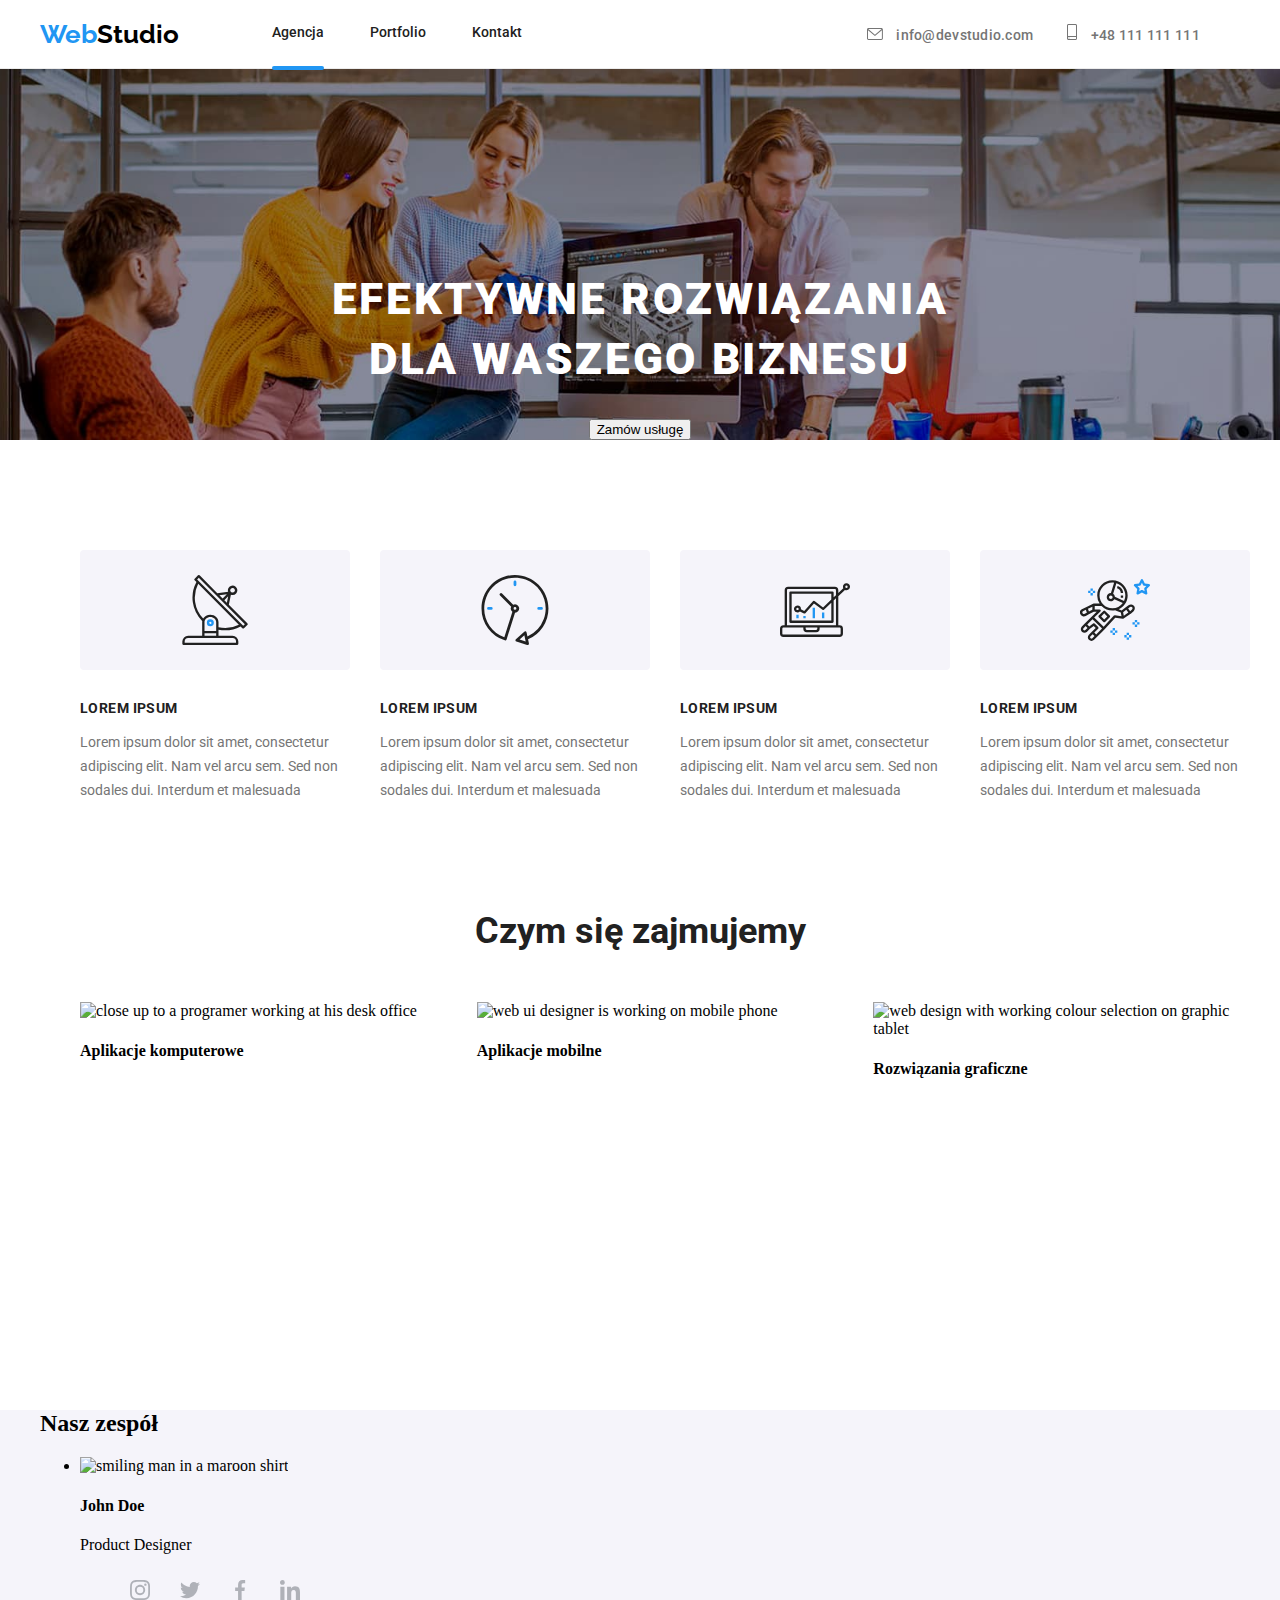
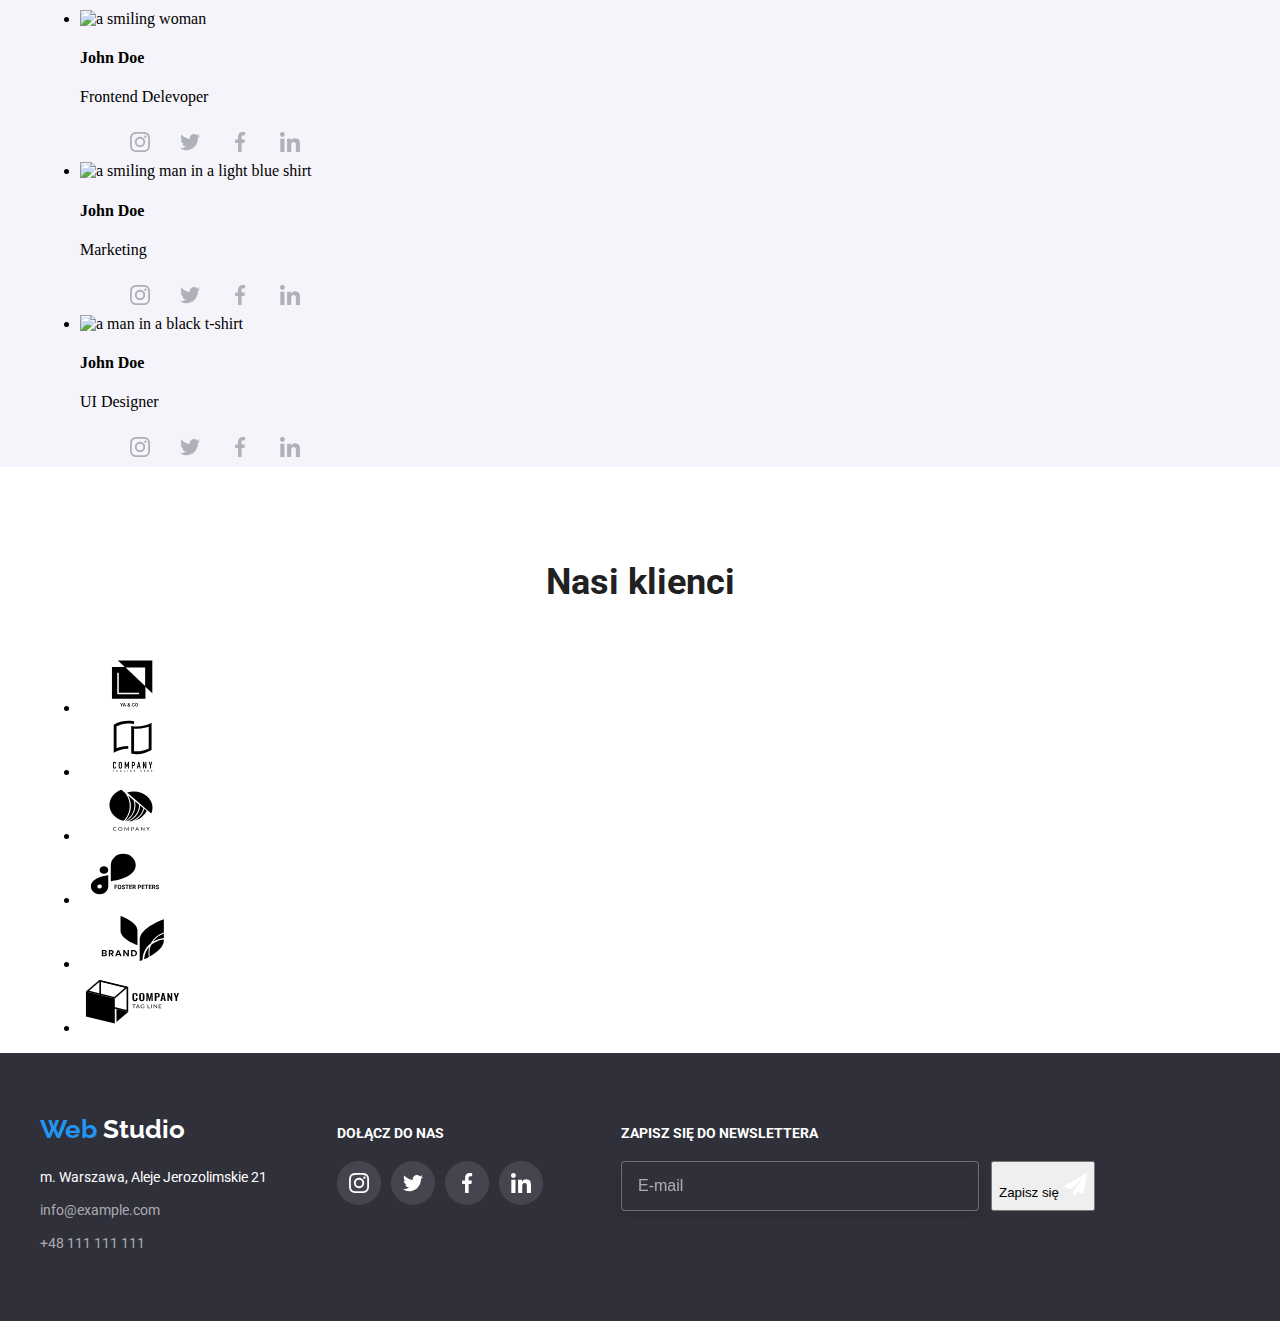
==== commit 71c7c985: "Add files via upload" ====
--- a/index.html
+++ b/index.html
@@ -70,7 +70,7 @@
             EFEKTYWNE ROZWIĄZANIA<br />
             DLA WASZEGO BIZNESU
           </h1>
-          <button class="headline-button" type="button" data-modal-open>
+          <button class="page-headline__button" type="button" data-modal-open>
             Zamów usługę
           </button>
         </div>
